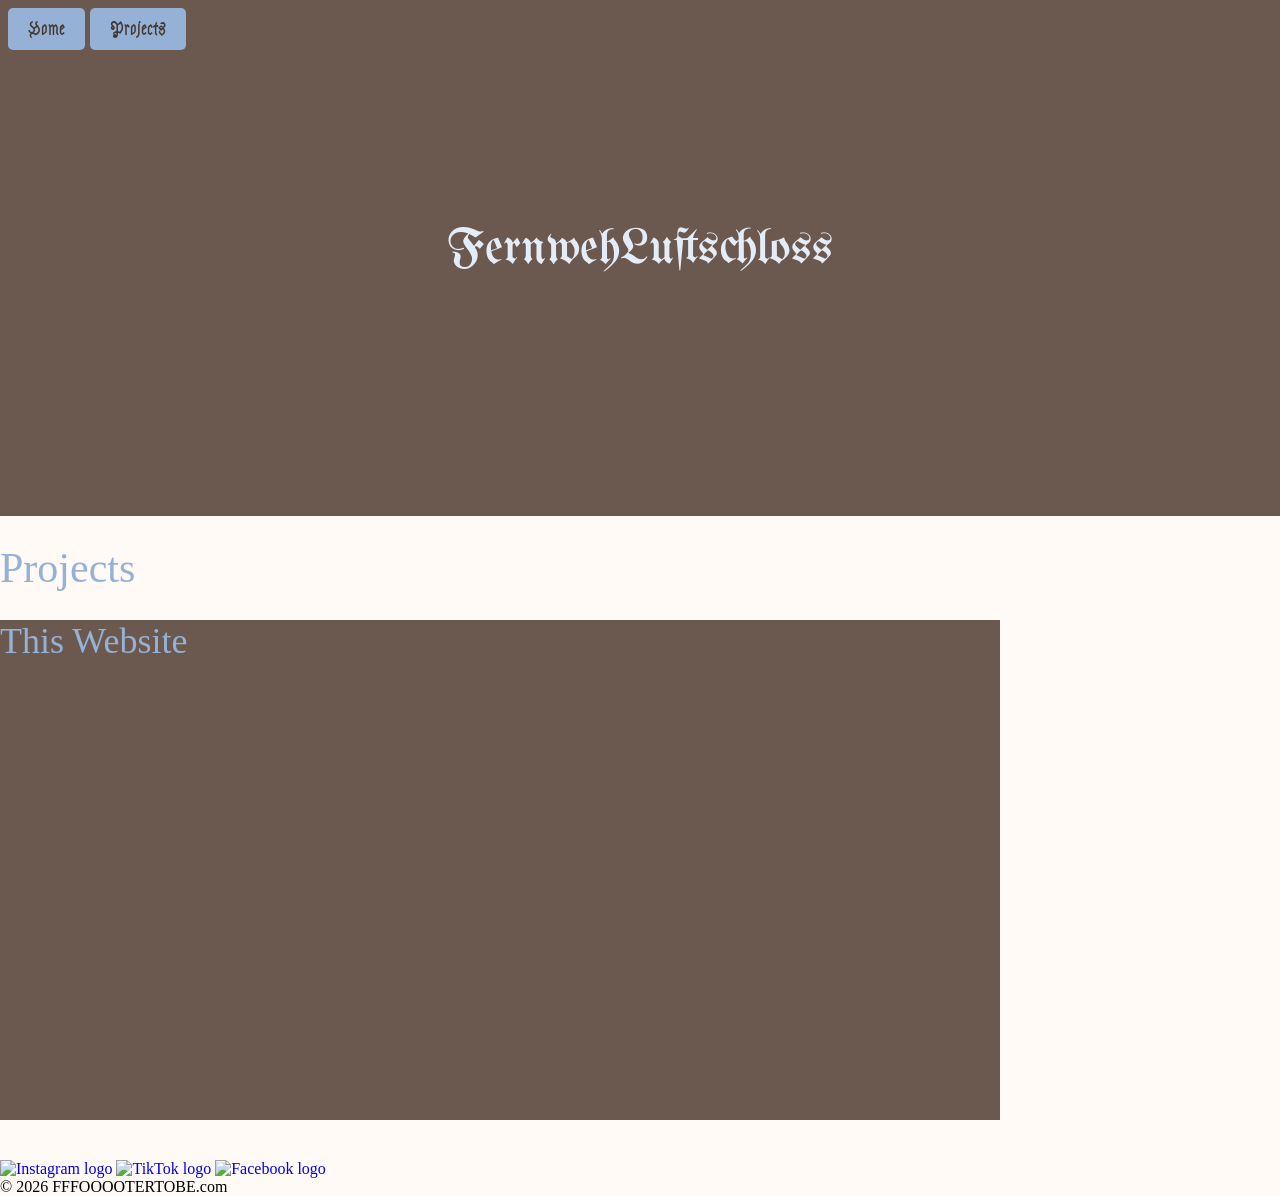
==== index.html @ 79f50e5a "html & css correction Thanks to Teacher-Sir-Man-Sir-Guy, the title is in the centre, the links are i" ====
<!DOCTYPE html>
<html lang="en">

<head>
    <meta charset="UTF-8">
    <meta name="viewport" content="width=device-width, initial-scale=1.0">
    <title>Home</title>
    <link rel="stylesheet" href="styles.css">
    <link rel="preconnect" href="https://fonts.googleapis.com">
    <link rel="preconnect" href="https://fonts.gstatic.com" crossorigin>
    <link href="https://fonts.googleapis.com/css2?family=Astloch:wght@400;700&family=UnifrakturMaguntia&display=swap"
        rel="stylesheet">
</head>

<body>
    <header class="header-container">

        <div class="page-links">
            <nav class="link-container">
                <div class="Home-link"> <a href="#">Home</a> </div>
                <div class="Projects-link"> <a href="#">Projects</a> </div>
            </nav>
        </div>
        <div class="title-header">
            FernwehLuftschloss
        </div>
    </header>

    <main>
        <h1> Projects </h1>
        <div class="container">
            <div class="item">This Website</div>

        </div>
    </main>
    <footer>
        <nav class="social-links">
            <a href="#">
                <img class="social-logo" src="./instagramlogo.png" alt="Instagram logo">
            </a>
            <a href="#">
                <img class="social-logo" src="./TiktokLogo.png" alt="TikTok logo">
            </a>
            <a href="#">
                <img class="social-logo" src="./facebooklogo.png" alt="Facebook logo">
            </a>

        </nav>
        © 2026 FFFOOOOTERTOBE.com
    </footer>
    </div>
</body>

</html>
---- styles.css ----
body {
    background: rgb(255, 250, 245);
    margin: 0px;
}

header {
    display: flex;
    /* justify-content: space-between; */
    flex-direction: column;
    font-size: 50px;
    font-family: "UnifrakturMaguntia", cursive;
    font-weight: 400;
    font-style: normal;
    color: rgb(228, 236, 247);
    padding: 8px;
}

.header-container {
    height: 500px;
    background-color: #6b594f;
}

.title-header {
    display: flex;
    justify-content: center;
    align-items: center;
    height: 80%;
}

footer {
    margin-top: 40px;
}

.container {
    display: flex;
    gap: 20px;
    flex-wrap: wrap;
}

.item {
    width: 1000px;
    height: 500px;
    background: #6b594f;
    font-size: 36px;
    color: rgb(149, 177, 213)
}

h1 {

    font-family: "MedievalSharp", cursive;
    font-weight: 400;
    font-style: normal;
    font-size: 42px;
    color: rgb(149, 177, 213)
}

.social-logo {
    width: 30px;
    height: 30px;
}

a {
    text-decoration: none;
}

.page-links a {
    background-color: rgb(149, 177, 213);
    color: #433832;
    padding: 10px 20px;
    text-decoration: none;
    border-radius: 5px;
    display: inline-block;
    transition: background-color 0.3s;
    display: flex;
    flex-direction: row;
    font-size: 18px;
    font-family: "Astloch", system-ui;
    font-weight: 700;
    font-style: normal;
}

.Home-link:hover a {
    background-color: rgb(116, 134, 166);
    color: rgb(255, 255, 255)
}

.Projects-link:hover a {
    background-color: rgb(116, 134, 166);
    color: rgb(255, 255, 255)
}

.link-container {
    display: flex;
    flex-direction: row;
    gap: 5px;
    justify-self: flex-end;

}
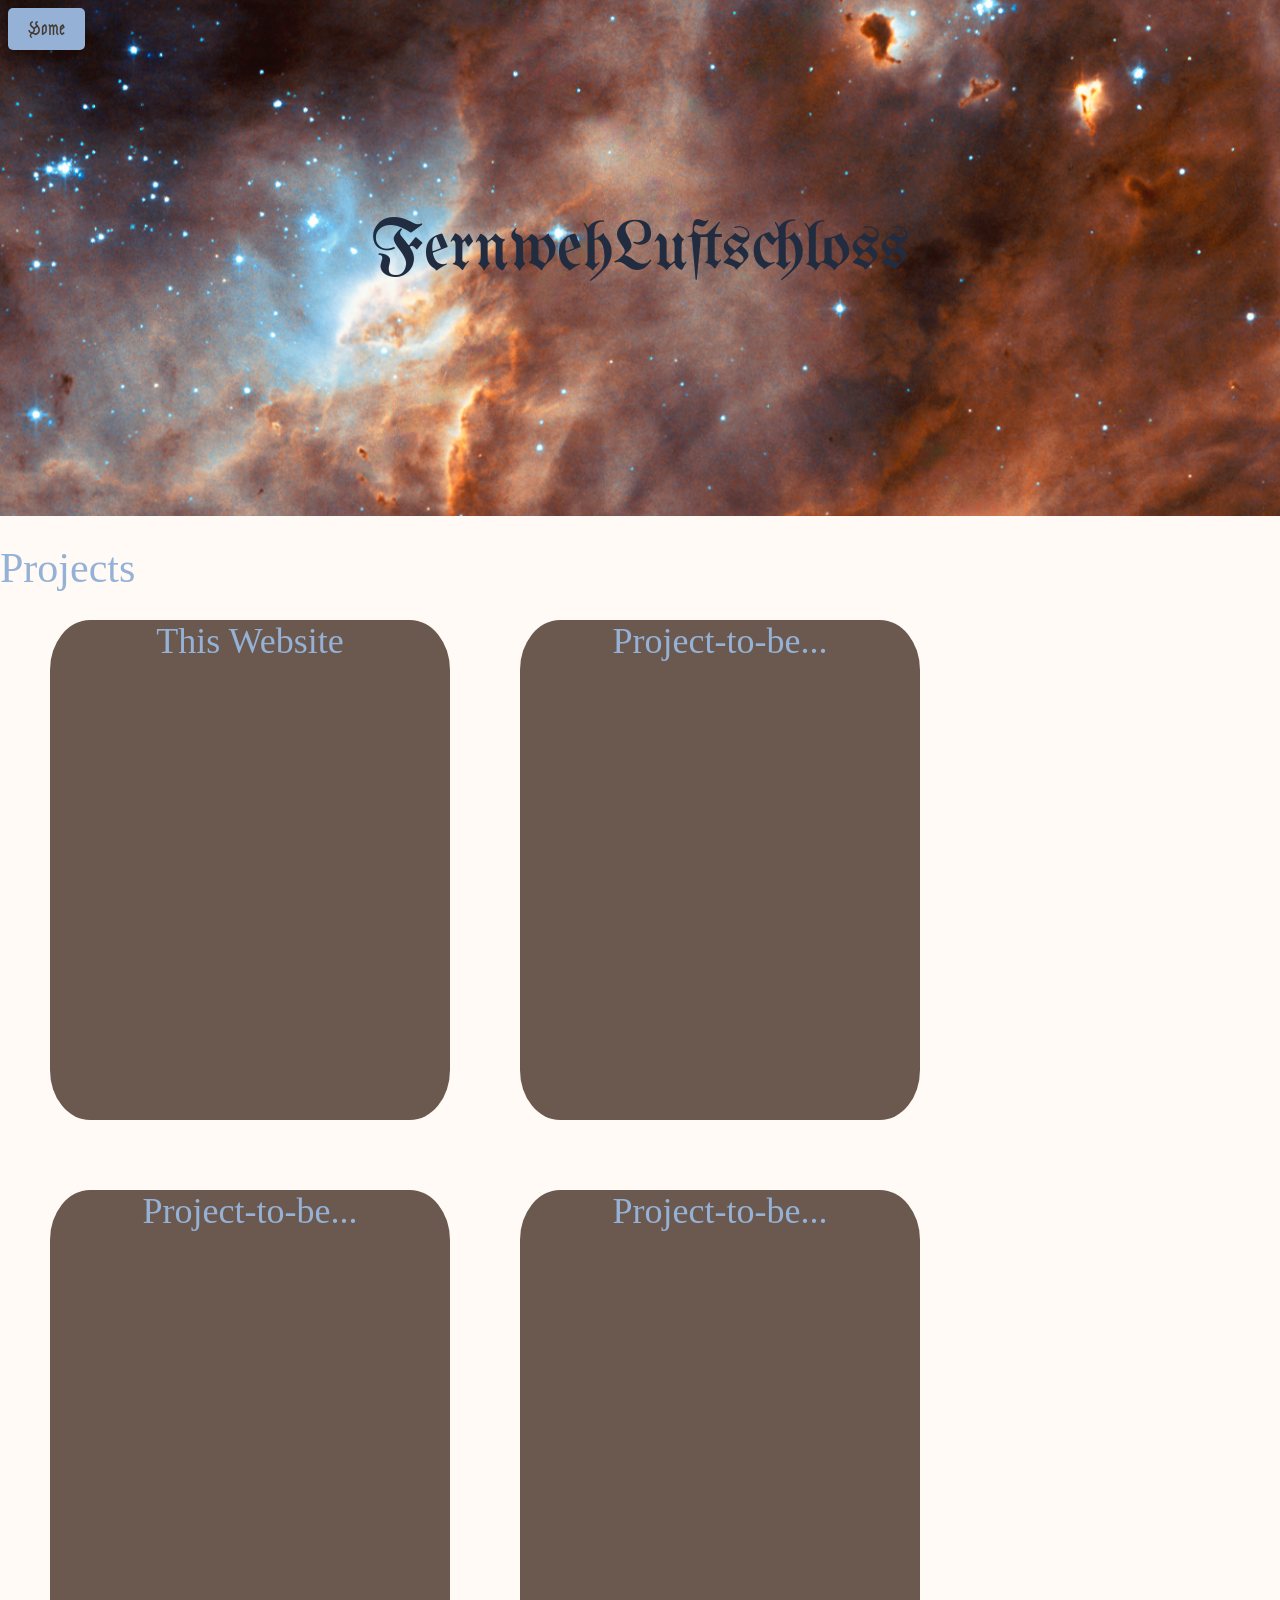
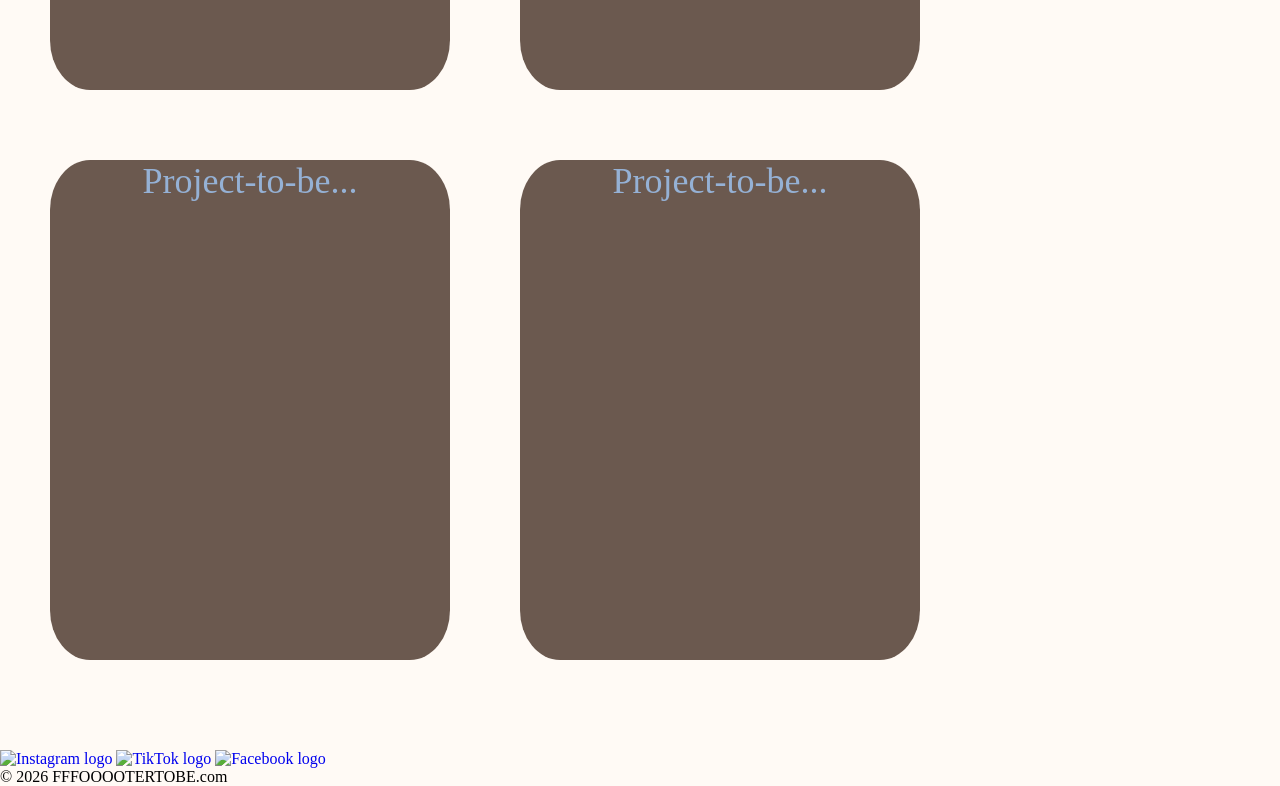
==== commit f9965ca3: "Save spot- background for header, 6 images Pre-overlay attempt save slot, basically" ====
--- a/index.html
+++ b/index.html
@@ -18,7 +18,7 @@
         <div class="page-links">
             <nav class="link-container">
                 <div class="Home-link"> <a href="#">Home</a> </div>
-                <div class="Projects-link"> <a href="#">Projects</a> </div>
+
             </nav>
         </div>
         <div class="title-header">
@@ -30,6 +30,11 @@
         <h1> Projects </h1>
         <div class="container">
             <div class="item">This Website</div>
+            <div class="item">Project-to-be...</div>
+            <div class="item">Project-to-be...</div>
+            <div class="item">Project-to-be...</div>
+            <div class="item">Project-to-be...</div>
+            <div class="item">Project-to-be...</div>
 
         </div>
     </main>
--- a/styles.css
+++ b/styles.css
@@ -7,17 +7,20 @@
     display: flex;
     /* justify-content: space-between; */
     flex-direction: column;
-    font-size: 50px;
+    font-size: 70px;
     font-family: "UnifrakturMaguntia", cursive;
     font-weight: 400;
     font-style: normal;
-    color: rgb(228, 236, 247);
+    color: rgb(34, 44, 64);
     padding: 8px;
 }
 
 .header-container {
     height: 500px;
     background-color: #6b594f;
+    background-image: url("may-12-2019-star-forming-region-n11b.jpg");
+    background-size: cover;
+    background-position: center;
 }
 
 .title-header {
@@ -38,12 +41,19 @@
 }
 
 .item {
-    width: 1000px;
+    display: flex;
+    width: 400px;
     height: 500px;
     background: #6b594f;
     font-size: 36px;
-    color: rgb(149, 177, 213)
+    color: rgb(149, 177, 213);
+    margin-left: 50px;
+    margin-bottom: 50px;
+    border-radius: 10%;
+    justify-content: center;
 }
+
+
 
 h1 {
 
@@ -84,10 +94,8 @@
     color: rgb(255, 255, 255)
 }
 
-.Projects-link:hover a {
-    background-color: rgb(116, 134, 166);
-    color: rgb(255, 255, 255)
-}
+
+
 
 .link-container {
     display: flex;
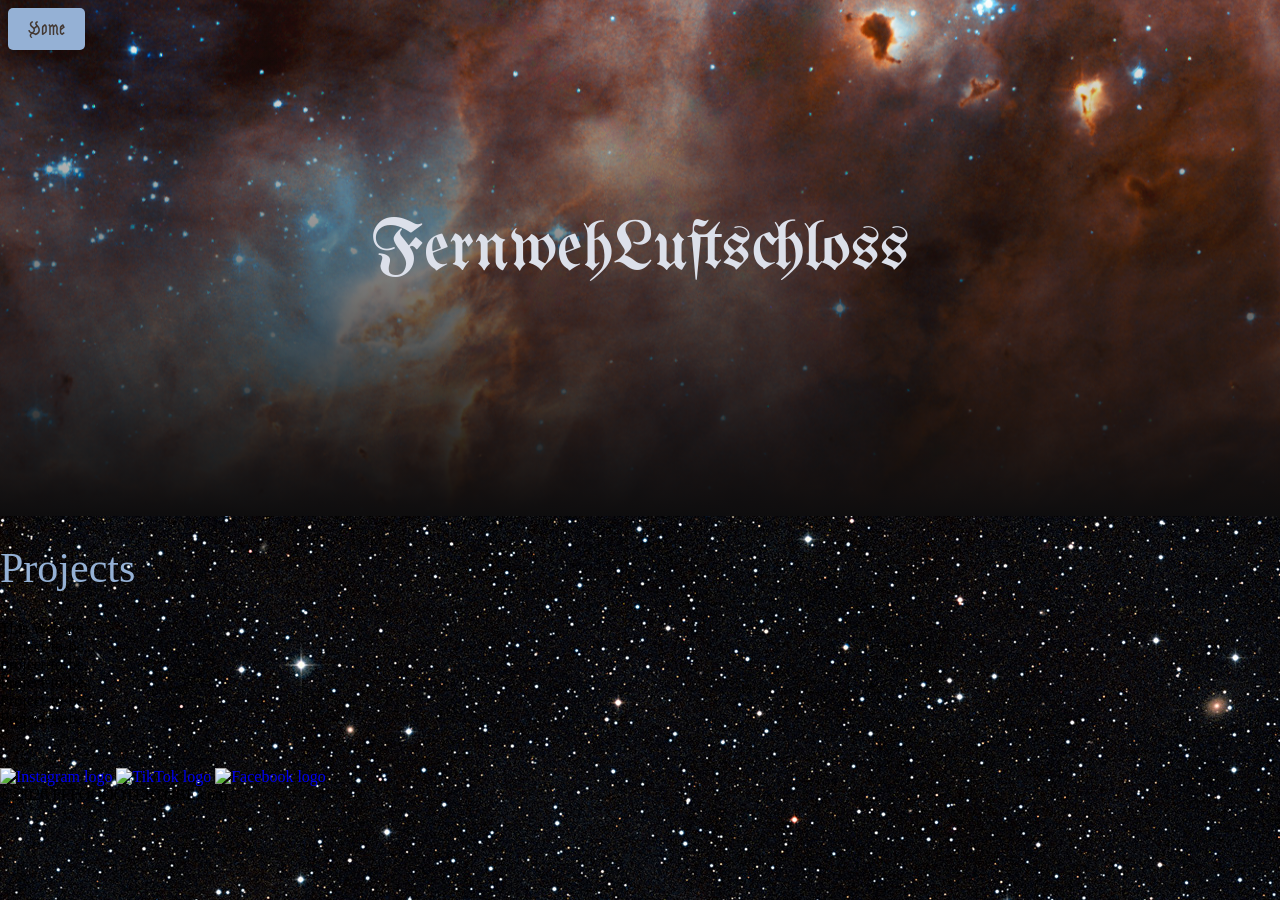
==== commit 63e53db1: "Base of Space Theme all items are now mercury, gradient is rough but ykw wtv" ====
--- a/index.html
+++ b/index.html
@@ -10,6 +10,7 @@
     <link rel="preconnect" href="https://fonts.gstatic.com" crossorigin>
     <link href="https://fonts.googleapis.com/css2?family=Astloch:wght@400;700&family=UnifrakturMaguntia&display=swap"
         rel="stylesheet">
+
 </head>
 
 <body>
@@ -28,13 +29,16 @@
 
     <main>
         <h1> Projects </h1>
+        </div>
         <div class="container">
-            <div class="item">This Website</div>
-            <div class="item">Project-to-be...</div>
-            <div class="item">Project-to-be...</div>
-            <div class="item">Project-to-be...</div>
-            <div class="item">Project-to-be...</div>
-            <div class="item">Project-to-be...</div>
+            <nav class="items">
+                <div class="item-1">This Website</div>
+                <div class="item-2">Project-to-be...</div>
+                <div class="item-3">Project-to-be...</div>
+                <div class="item-4">Project-to-be...</div>
+                <div class="item-5">Project-to-be...</div>
+                <div class="item-6">Project-to-be...</div>
+            </nav>
 
         </div>
     </main>
--- a/styles.css
+++ b/styles.css
@@ -1,5 +1,7 @@
 body {
-    background: rgb(255, 250, 245);
+    background: rgb(0, 0, 0);
+    background-image: url("Space.jpg");
+    alt: "space";
     margin: 0px;
 }
 
@@ -11,14 +13,15 @@
     font-family: "UnifrakturMaguntia", cursive;
     font-weight: 400;
     font-style: normal;
-    color: rgb(34, 44, 64);
+    color: rgb(220, 224, 234);
     padding: 8px;
 }
 
 .header-container {
     height: 500px;
     background-color: #6b594f;
-    background-image: url("may-12-2019-star-forming-region-n11b.jpg");
+    background-image: linear-gradient(to top, rgb(14, 13, 14) 0%, rgba(0, 0, 0, 0) 100%), url("may-12-2019-star-forming-region-n11b.jpg");
+    alt: "star-forming-region-n11b";
     background-size: cover;
     background-position: center;
 }
@@ -43,14 +46,18 @@
 .item {
     display: flex;
     width: 400px;
-    height: 500px;
+    height: 400px;
     background: #6b594f;
     font-size: 36px;
-    color: rgb(149, 177, 213);
+    color: rgb(255, 255, 255);
     margin-left: 50px;
     margin-bottom: 50px;
-    border-radius: 10%;
+    border-radius: 50%;
     justify-content: center;
+    align-items: center;
+    background-image: url("Mercury.png");
+    background-size: cover;
+    background-position: center;
 }
 
 
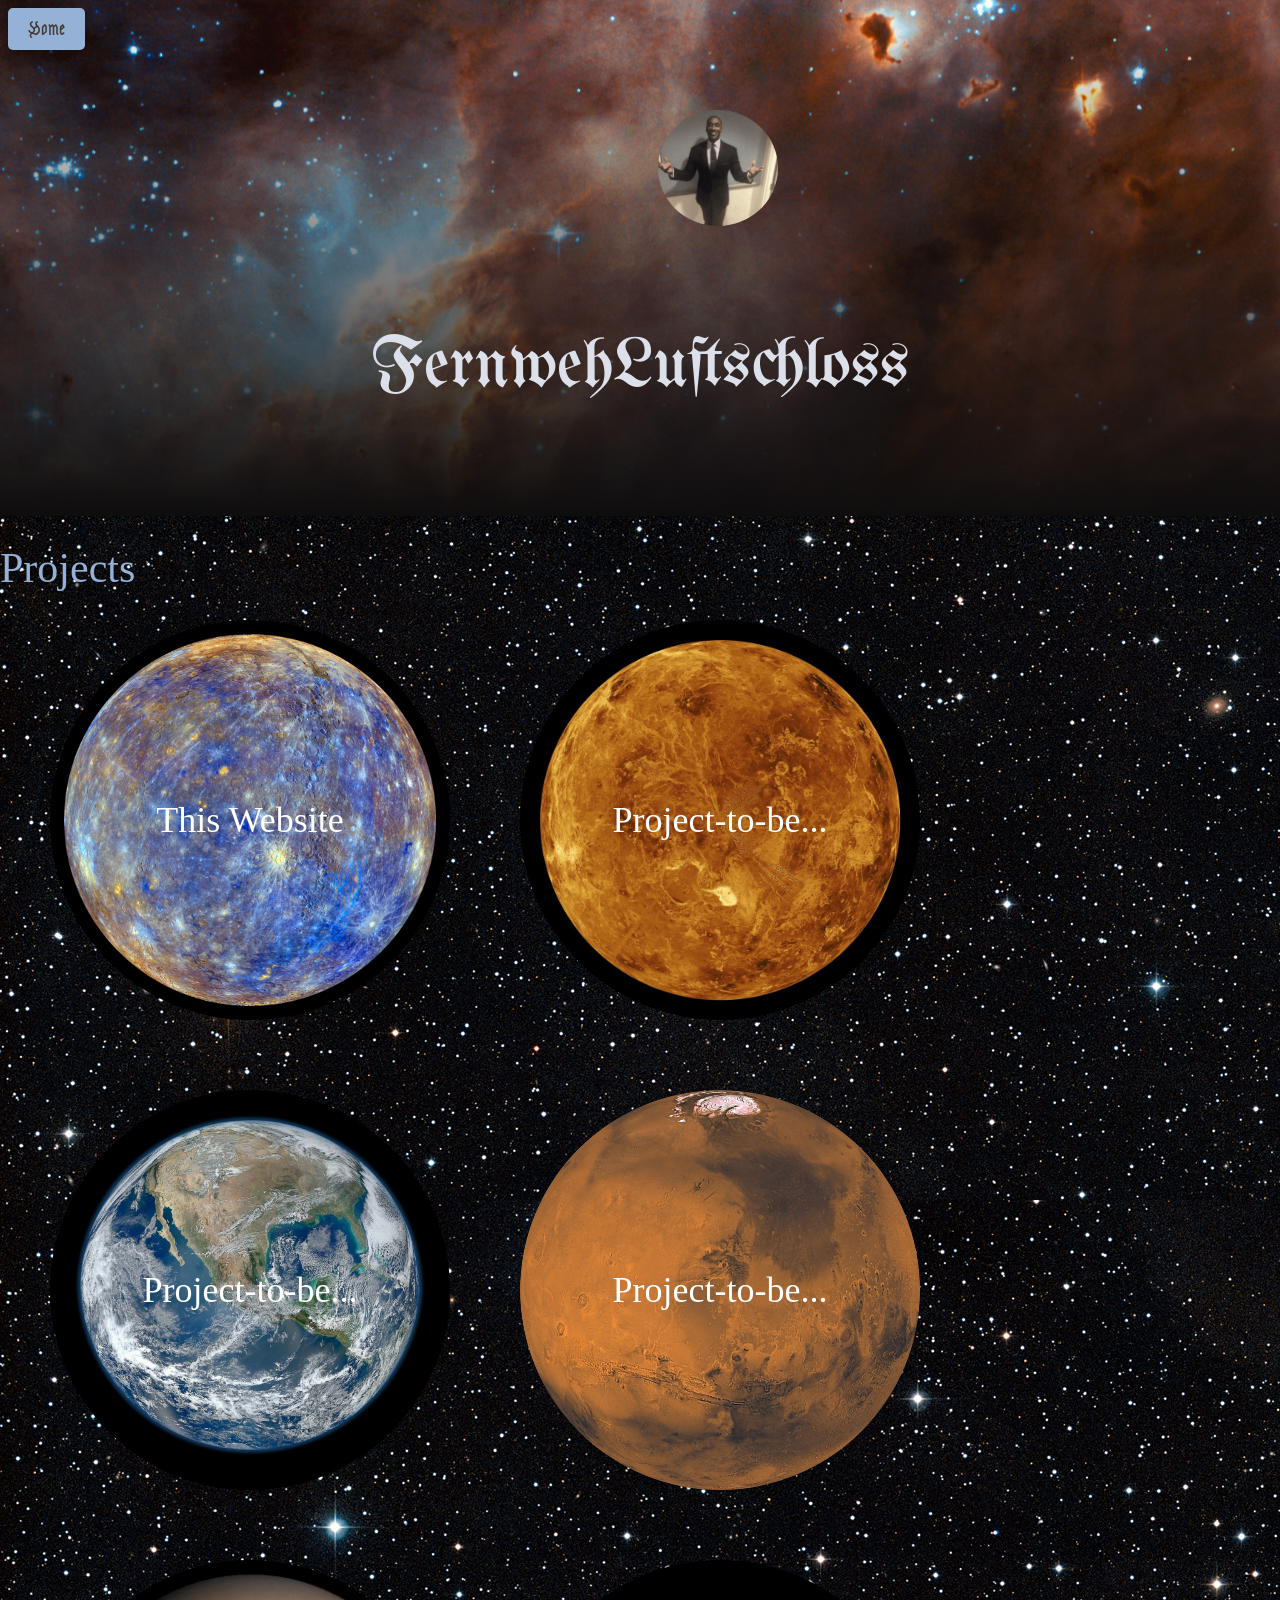
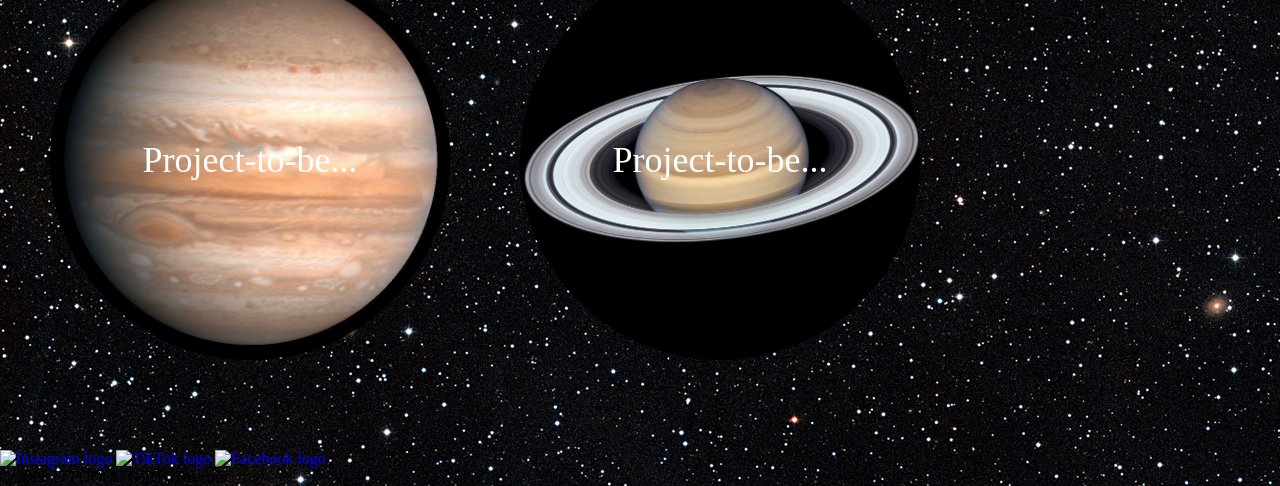
==== commit f95cb94a: "Save Spot Planets all there  need to: fix issue with centring pfp make div to do a gradient add 2nd " ====
--- a/index.html
+++ b/index.html
@@ -22,6 +22,7 @@
 
             </nav>
         </div>
+        <div class="pfp"></div>
         <div class="title-header">
             FernwehLuftschloss
         </div>
@@ -29,16 +30,15 @@
 
     <main>
         <h1> Projects </h1>
+
         </div>
         <div class="container">
-            <nav class="items">
-                <div class="item-1">This Website</div>
-                <div class="item-2">Project-to-be...</div>
-                <div class="item-3">Project-to-be...</div>
-                <div class="item-4">Project-to-be...</div>
-                <div class="item-5">Project-to-be...</div>
-                <div class="item-6">Project-to-be...</div>
-            </nav>
+            <div class="item-1">This Website</div>
+            <div class="item-2">Project-to-be...</div>
+            <div class="item-3">Project-to-be...</div>
+            <div class="item-4">Project-to-be...</div>
+            <div class="item-5">Project-to-be...</div>
+            <div class="item-6">Project-to-be...</div>
 
         </div>
     </main>
--- a/styles.css
+++ b/styles.css
@@ -26,6 +26,21 @@
     background-position: center;
 }
 
+.pfp {
+    display: flex;
+    height: 165px;
+    width: 120px;
+    border-radius: 50%;
+    text-align: center;
+    justify-content: center;
+    align-items: center;
+    background-image: url("6f4a8c45-10ad-4cfa-ac1b-8eb9cede1663.png");
+    background-size: cover;
+    background-position: center;
+    margin-left: 650px;
+    margin-top: 60px
+}
+
 .title-header {
     display: flex;
     justify-content: center;
@@ -43,24 +58,108 @@
     flex-wrap: wrap;
 }
 
-.item {
-    display: flex;
-    width: 400px;
-    height: 400px;
-    background: #6b594f;
-    font-size: 36px;
-    color: rgb(255, 255, 255);
-    margin-left: 50px;
-    margin-bottom: 50px;
-    border-radius: 50%;
-    justify-content: center;
-    align-items: center;
+.item-1 {
+    display: flex;
+    width: 400px;
+    height: 400px;
+    background: #6b594f;
+    font-size: 36px;
+    color: rgb(255, 255, 255);
+    margin-left: 50px;
+    margin-bottom: 50px;
+    border-radius: 50%;
     background-image: url("Mercury.png");
-    background-size: cover;
-    background-position: center;
-}
-
-
+    justify-content: center;
+    align-items: center;
+    background-size: cover;
+    background-position: center;
+}
+
+.item-2 {
+    display: flex;
+    width: 400px;
+    height: 400px;
+    background: #6b594f;
+    font-size: 36px;
+    color: rgb(255, 255, 255);
+    margin-left: 50px;
+    margin-bottom: 50px;
+    border-radius: 50%;
+    background-image: url("Venus.jpg");
+    justify-content: center;
+    align-items: center;
+    background-size: cover;
+    background-position: center;
+}
+
+.item-3 {
+    display: flex;
+    width: 400px;
+    height: 400px;
+    background: #6b594f;
+    font-size: 36px;
+    color: rgb(255, 255, 255);
+    margin-left: 50px;
+    margin-bottom: 50px;
+    border-radius: 50%;
+    background-image: url("Earth.jpg");
+    justify-content: center;
+    align-items: center;
+    background-size: cover;
+    background-position: center;
+}
+
+.item-4 {
+    display: flex;
+    width: 400px;
+    height: 400px;
+    background: #6b594f;
+    font-size: 36px;
+    color: rgb(255, 255, 255);
+    margin-left: 50px;
+    margin-bottom: 50px;
+    border-radius: 50%;
+    background-image: url("Mars.jpg");
+    justify-content: center;
+    align-items: center;
+    background-size: cover;
+    background-position: center;
+}
+
+.item-5 {
+    display: flex;
+    width: 400px;
+    height: 400px;
+    background: #6b594f;
+    font-size: 36px;
+    color: rgb(255, 255, 255);
+    margin-left: 50px;
+    margin-bottom: 50px;
+    border-radius: 50%;
+    background-image: url("Jupiter 2.jpg");
+    justify-content: center;
+    align-items: center;
+    background-size: cover;
+    background-position: center;
+}
+
+
+.item-6 {
+    display: flex;
+    width: 400px;
+    height: 400px;
+    background: #6b594f;
+    font-size: 36px;
+    color: rgb(255, 255, 255);
+    margin-left: 50px;
+    margin-bottom: 50px;
+    border-radius: 50%;
+    background-image: url("Saturn.jpg");
+    justify-content: center;
+    align-items: center;
+    background-size: cover;
+    background-position: center;
+}
 
 h1 {
 
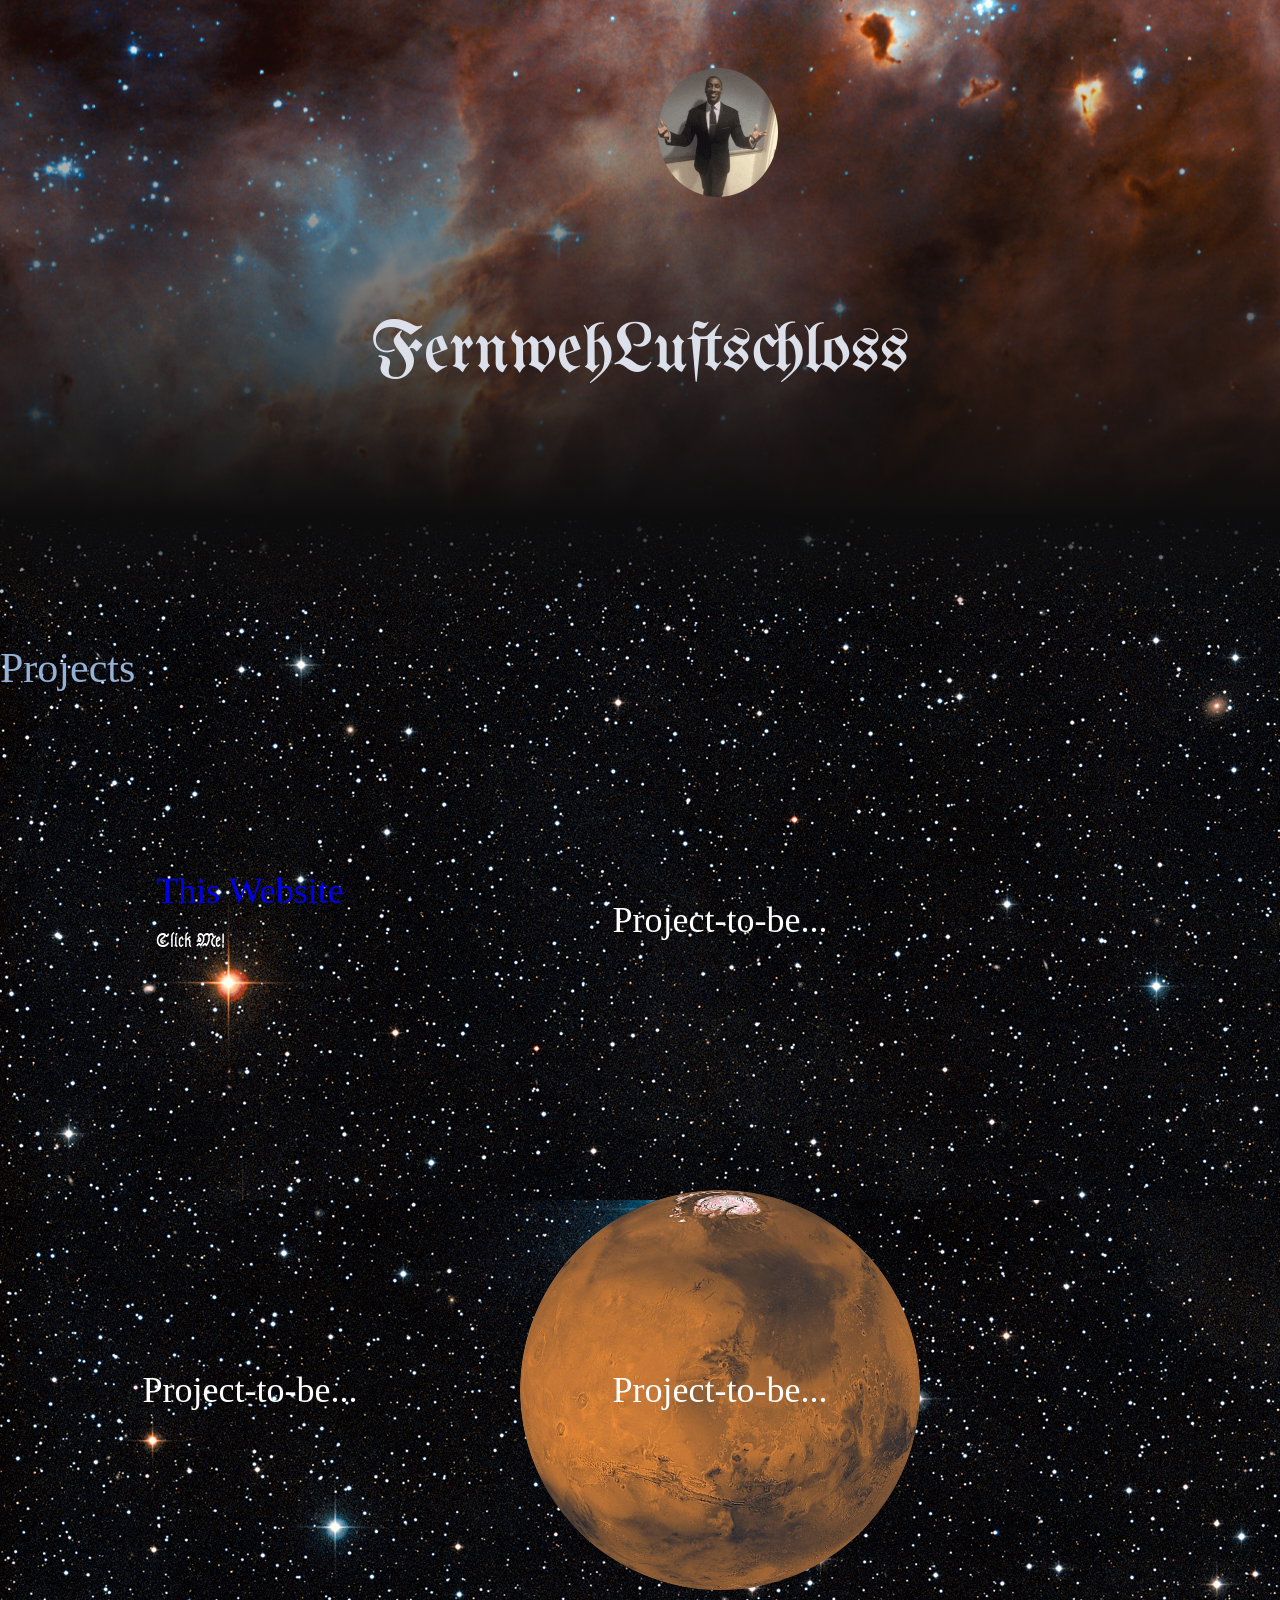
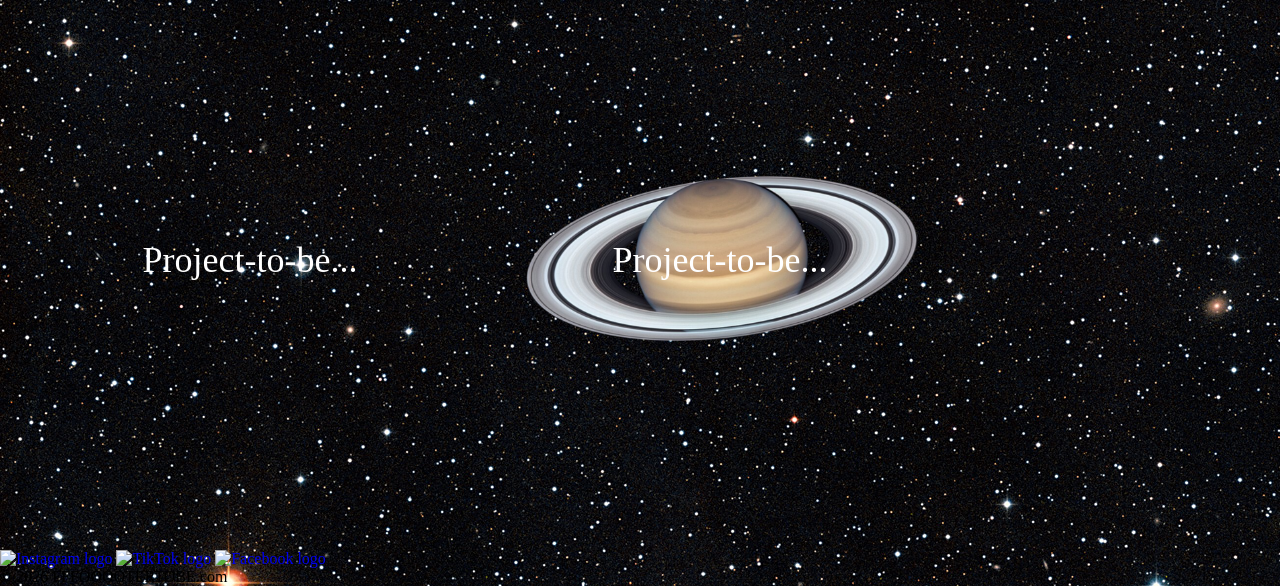
==== commit a61ad38e: "Save Slot #? STILL need to fix the responsive issue with the pfp!! WRITE REFLECTION OMGG about to ad" ====
--- a/index.html
+++ b/index.html
@@ -15,25 +15,23 @@
 
 <body>
     <header class="header-container">
-
-        <div class="page-links">
-            <nav class="link-container">
-                <div class="Home-link"> <a href="#">Home</a> </div>
-
-            </nav>
-        </div>
         <div class="pfp"></div>
         <div class="title-header">
             FernwehLuftschloss
         </div>
     </header>
-
+    <div class="div-gradient"> </div>
     <main>
         <h1> Projects </h1>
 
         </div>
         <div class="container">
-            <div class="item-1">This Website</div>
+            <div class="item-1">
+                <a href="./project-1-website.html">This Website
+                    <p>Click Me!</p>
+                </a>
+            </div>
+
             <div class="item-2">Project-to-be...</div>
             <div class="item-3">Project-to-be...</div>
             <div class="item-4">Project-to-be...</div>
--- a/styles.css
+++ b/styles.css
@@ -48,6 +48,11 @@
     height: 80%;
 }
 
+.div-gradient {
+    height: 100px;
+    background: linear-gradient(to top, rgba(0, 0, 0, 0) 0%, rgb(14, 13, 14) 100%);
+}
+
 footer {
     margin-top: 40px;
 }
@@ -62,63 +67,61 @@
     display: flex;
     width: 400px;
     height: 400px;
+    font-size: 36px;
+    color: rgb(255, 255, 255);
+    margin-left: 50px;
+    margin-bottom: 50px;
+    border-radius: 50%;
+    background-image: url("Untitled\ design\ \(1\)\ copy.png");
+    justify-content: center;
+    align-items: center;
+    background-size: cover;
+    background-position: center;
+
+}
+
+.item-2 {
+    display: flex;
+    width: 400px;
+    height: 400px;
+    font-size: 36px;
+    color: rgb(255, 255, 255);
+    margin-left: 50px;
+    margin-bottom: 50px;
+    border-radius: 50%;
+    background-image: url("Planets\ copy.png");
+    justify-content: center;
+    align-items: center;
+    background-size: cover;
+    background-position: center;
+}
+
+.item-3 {
+    display: flex;
+    width: 400px;
+    height: 400px;
+    font-size: 36px;
+    color: rgb(255, 255, 255);
+    margin-left: 50px;
+    margin-bottom: 50px;
+    border-radius: 50%;
+    background-image: url("Planets.png");
+    justify-content: center;
+    align-items: center;
+    background-size: cover;
+    background-position: center;
+}
+
+.item-4 {
+    display: flex;
+    width: 400px;
+    height: 400px;
     background: #6b594f;
     font-size: 36px;
     color: rgb(255, 255, 255);
     margin-left: 50px;
     margin-bottom: 50px;
     border-radius: 50%;
-    background-image: url("Mercury.png");
-    justify-content: center;
-    align-items: center;
-    background-size: cover;
-    background-position: center;
-}
-
-.item-2 {
-    display: flex;
-    width: 400px;
-    height: 400px;
-    background: #6b594f;
-    font-size: 36px;
-    color: rgb(255, 255, 255);
-    margin-left: 50px;
-    margin-bottom: 50px;
-    border-radius: 50%;
-    background-image: url("Venus.jpg");
-    justify-content: center;
-    align-items: center;
-    background-size: cover;
-    background-position: center;
-}
-
-.item-3 {
-    display: flex;
-    width: 400px;
-    height: 400px;
-    background: #6b594f;
-    font-size: 36px;
-    color: rgb(255, 255, 255);
-    margin-left: 50px;
-    margin-bottom: 50px;
-    border-radius: 50%;
-    background-image: url("Earth.jpg");
-    justify-content: center;
-    align-items: center;
-    background-size: cover;
-    background-position: center;
-}
-
-.item-4 {
-    display: flex;
-    width: 400px;
-    height: 400px;
-    background: #6b594f;
-    font-size: 36px;
-    color: rgb(255, 255, 255);
-    margin-left: 50px;
-    margin-bottom: 50px;
-    border-radius: 50%;
     background-image: url("Mars.jpg");
     justify-content: center;
     align-items: center;
@@ -130,13 +133,12 @@
     display: flex;
     width: 400px;
     height: 400px;
-    background: #6b594f;
-    font-size: 36px;
-    color: rgb(255, 255, 255);
-    margin-left: 50px;
-    margin-bottom: 50px;
-    border-radius: 50%;
-    background-image: url("Jupiter 2.jpg");
+    font-size: 36px;
+    color: rgb(255, 255, 255);
+    margin-left: 50px;
+    margin-bottom: 50px;
+    border-radius: 50%;
+    background-image: url("Untitled\ design\ \(1\).png");
     justify-content: center;
     align-items: center;
     background-size: cover;
@@ -148,13 +150,12 @@
     display: flex;
     width: 400px;
     height: 400px;
-    background: #6b594f;
-    font-size: 36px;
-    color: rgb(255, 255, 255);
-    margin-left: 50px;
-    margin-bottom: 50px;
-    border-radius: 50%;
-    background-image: url("Saturn.jpg");
+    font-size: 36px;
+    color: rgb(255, 255, 255);
+    margin-left: 50px;
+    margin-bottom: 50px;
+    border-radius: 50%;
+    background-image: url("Planets\ copy\ 2.png");
     justify-content: center;
     align-items: center;
     background-size: cover;
@@ -168,6 +169,14 @@
     font-style: normal;
     font-size: 42px;
     color: rgb(149, 177, 213)
+}
+
+p {
+    font-family: "Astloch", system-ui;
+    font-weight: 700;
+    font-style: normal;
+    font-size: 18px;
+    color: rgb(255, 255, 255);
 }
 
 .social-logo {
@@ -197,7 +206,6 @@
 
 .Home-link:hover a {
     background-color: rgb(116, 134, 166);
-    color: rgb(255, 255, 255)
 }
 
 
@@ -209,4 +217,19 @@
     gap: 5px;
     justify-self: flex-end;
 
+}
+
+
+
+a:visited {
+    color: rgb(255, 255, 255);
+}
+
+a:hover {
+    color: rgb(0, 0, 0);
+}
+
+
+a:active {
+    color: rgb(255, 255, 255);
 }
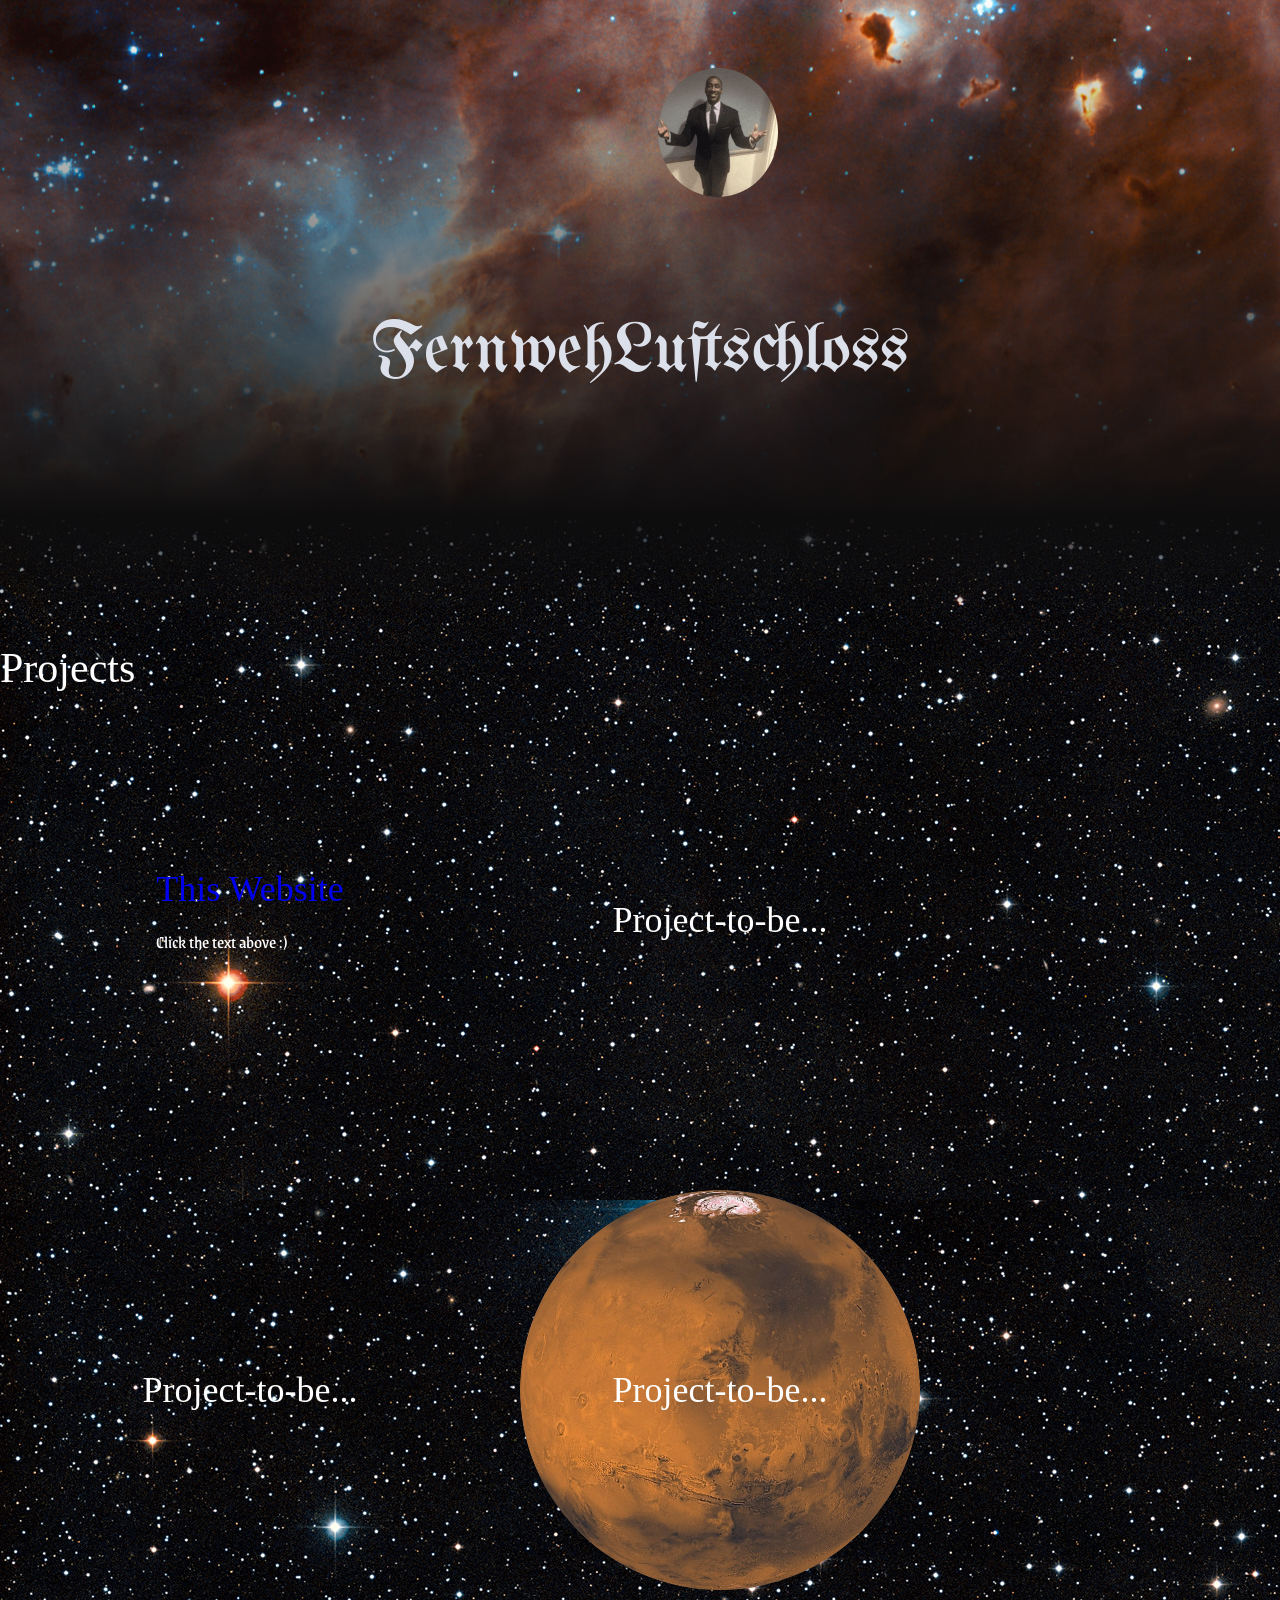
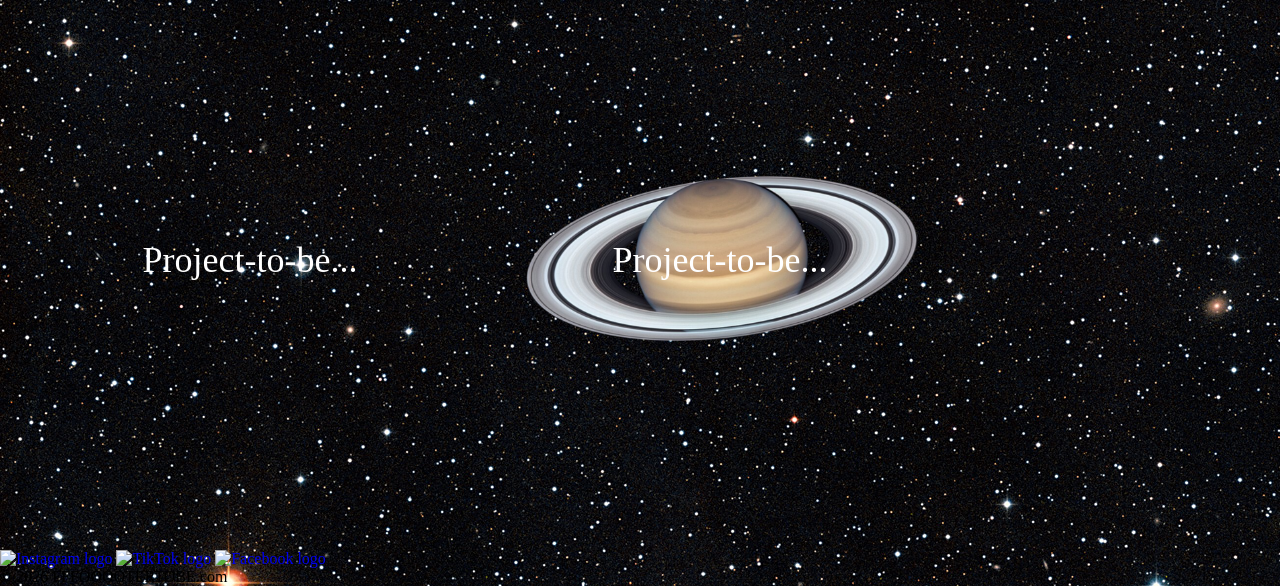
==== commit 80829a87: "New page done SO, we need to do the pfp... STILL.. And the reflection will be copied from my docs as" ====
--- a/index.html
+++ b/index.html
@@ -8,7 +8,8 @@
     <link rel="stylesheet" href="styles.css">
     <link rel="preconnect" href="https://fonts.googleapis.com">
     <link rel="preconnect" href="https://fonts.gstatic.com" crossorigin>
-    <link href="https://fonts.googleapis.com/css2?family=Astloch:wght@400;700&family=UnifrakturMaguntia&display=swap"
+    <link
+        href="https://fonts.googleapis.com/css2?family=Astloch:wght@400;700&family=Grenze+Gotisch:wght@100..900&family=UnifrakturMaguntia&display=swap"
         rel="stylesheet">
 
 </head>
@@ -28,7 +29,7 @@
         <div class="container">
             <div class="item-1">
                 <a href="./project-1-website.html">This Website
-                    <p>Click Me!</p>
+                    <p>Click the text above :)</p>
                 </a>
             </div>
 
--- a/styles.css
+++ b/styles.css
@@ -26,6 +26,15 @@
     background-position: center;
 }
 
+.header-container-2 {
+    height: 250px;
+    background-color: #6b594f;
+    background-image: linear-gradient(to top, rgb(14, 13, 14) 0%, rgba(0, 0, 0, 0) 100%), url("may-12-2019-star-forming-region-n11b.jpg");
+    alt: "star-forming-region-n11b";
+    background-size: cover;
+    background-position: center;
+}
+
 .pfp {
     display: flex;
     height: 165px;
@@ -162,22 +171,37 @@
     background-position: center;
 }
 
+.item-7 {
+    display: flex;
+    flex-direction: column;
+    width: 100%;
+    height: 400px;
+    font-size: 36px;
+    color: rgb(255, 255, 255);
+    margin-bottom: 50px;
+    background-image: url("31march2012.jpg");
+    justify-content: center;
+    align-items: center;
+    background-size: cover;
+}
+
 h1 {
 
     font-family: "MedievalSharp", cursive;
     font-weight: 400;
     font-style: normal;
     font-size: 42px;
-    color: rgb(149, 177, 213)
+    color: rgb(255, 255, 255)
 }
 
 p {
-    font-family: "Astloch", system-ui;
-    font-weight: 700;
+    font-family: "Grenze Gotisch", serif;
+    font-weight: 400;
     font-style: normal;
     font-size: 18px;
     color: rgb(255, 255, 255);
 }
+
 
 .social-logo {
     width: 30px;
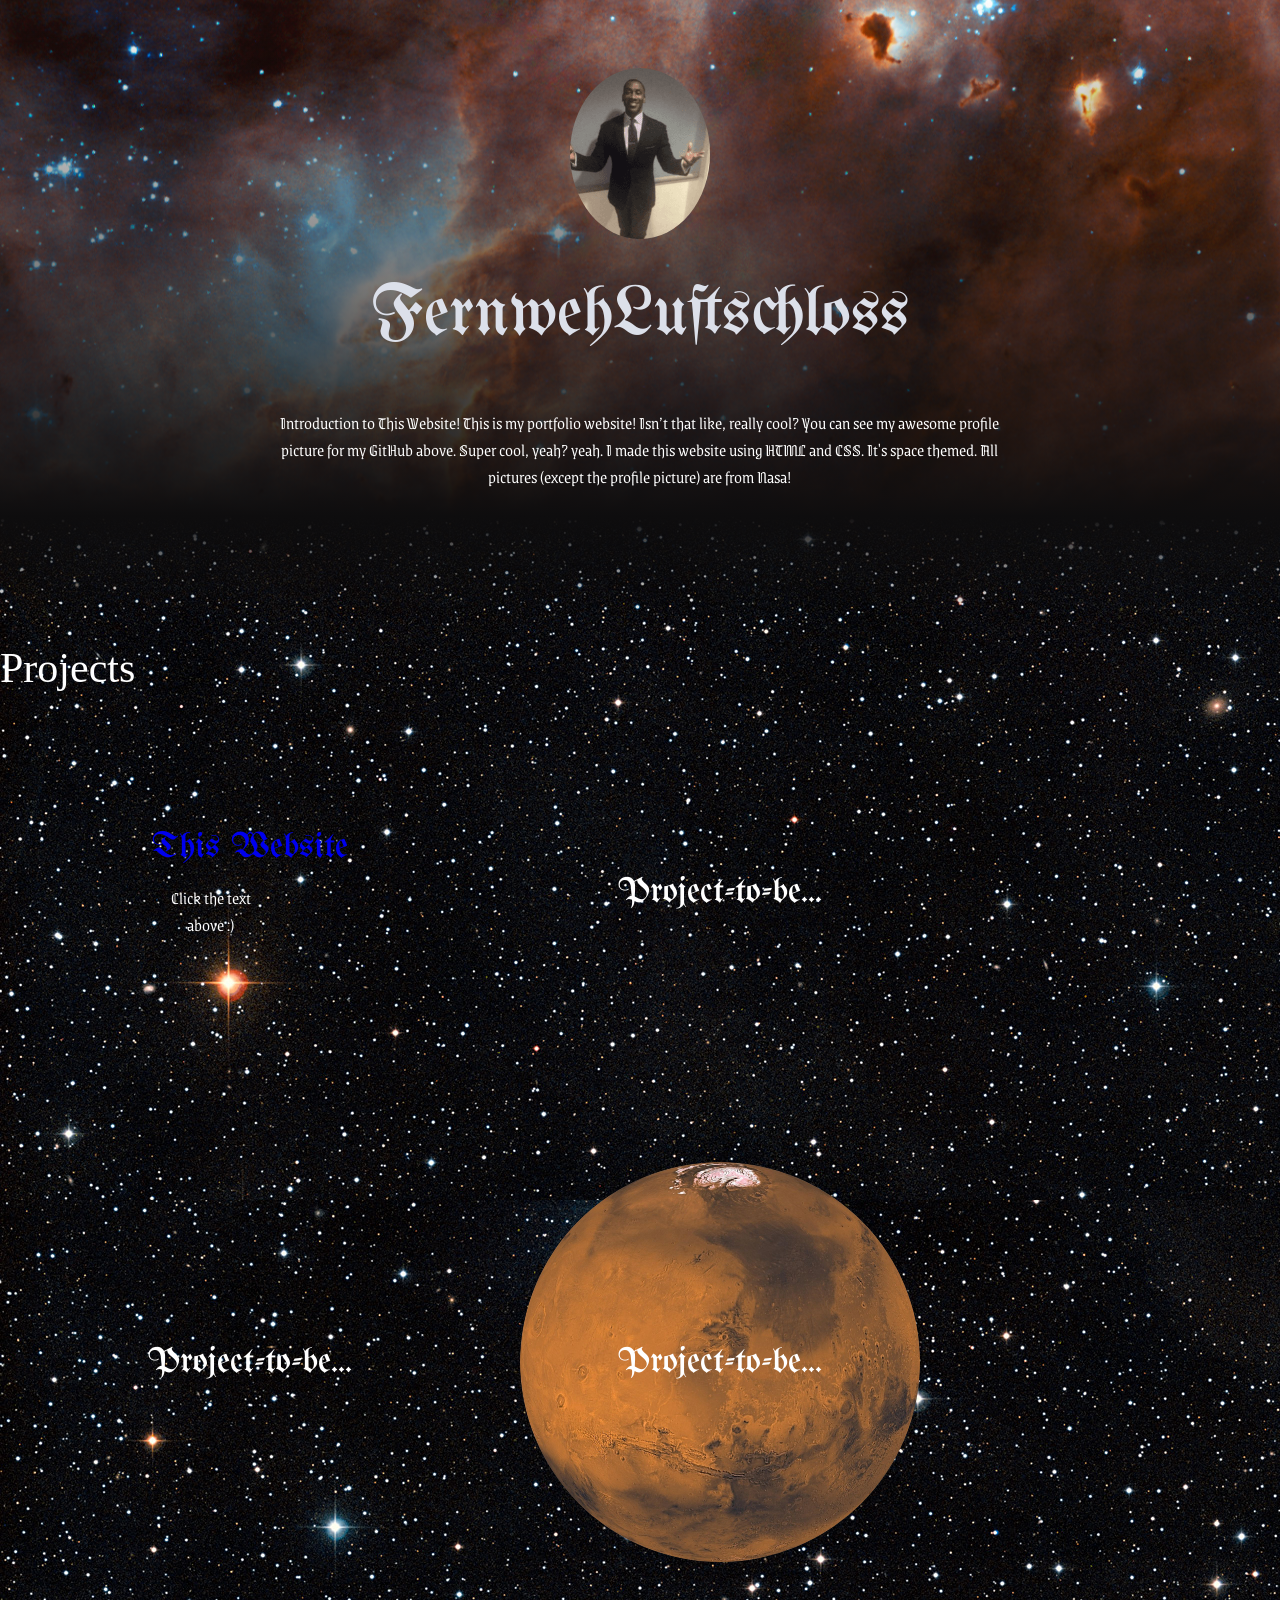
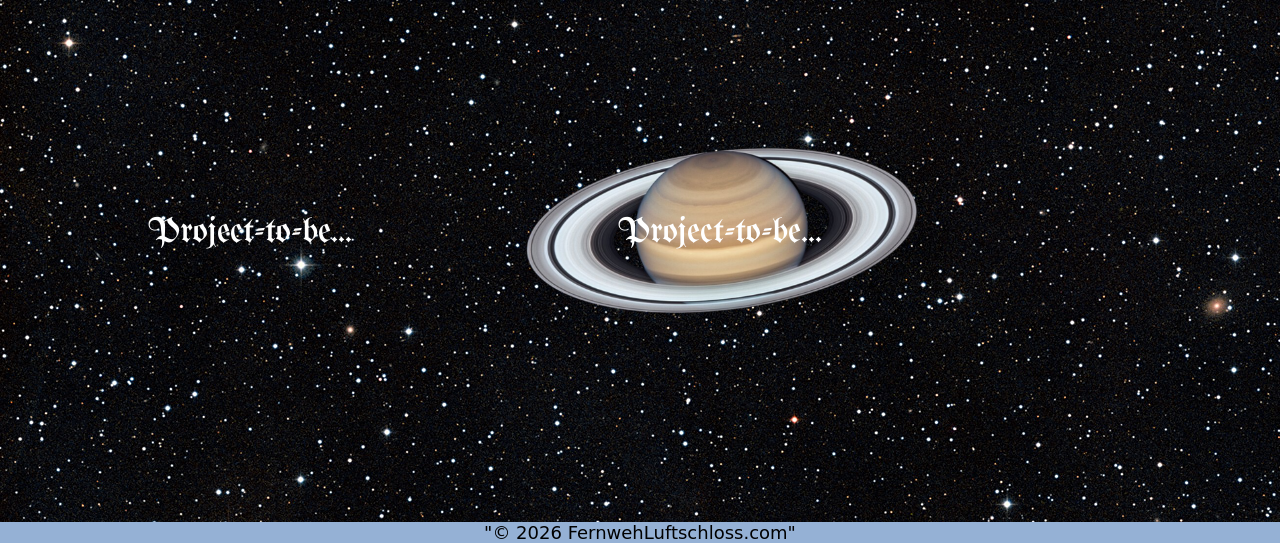
==== commit 9002ef3a: "Turn-In Turn-in ready!" ====
--- a/index.html
+++ b/index.html
@@ -20,6 +20,12 @@
         <div class="title-header">
             FernwehLuftschloss
         </div>
+        <p>Introduction to This Website!
+            This is my portfolio website! Isn’t that like, really cool? You can see my awesome profile picture for
+            my
+            GitHub above. Super cool, yeah? yeah. I made this website using HTML and CSS. It's space themed. All
+            pictures (except the profile picture) are from Nasa!
+        </p>
     </header>
     <div class="div-gradient"> </div>
     <main>
@@ -40,23 +46,10 @@
             <div class="item-6">Project-to-be...</div>
 
         </div>
+        <footer>
+            <div>"© 2026 FernwehLuftschloss.com"</div>
+        </footer>
     </main>
-    <footer>
-        <nav class="social-links">
-            <a href="#">
-                <img class="social-logo" src="./instagramlogo.png" alt="Instagram logo">
-            </a>
-            <a href="#">
-                <img class="social-logo" src="./TiktokLogo.png" alt="TikTok logo">
-            </a>
-            <a href="#">
-                <img class="social-logo" src="./facebooklogo.png" alt="Facebook logo">
-            </a>
-
-        </nav>
-        © 2026 FFFOOOOTERTOBE.com
-    </footer>
-    </div>
 </body>
 
 </html>
--- a/styles.css
+++ b/styles.css
@@ -37,16 +37,14 @@
 
 .pfp {
     display: flex;
-    height: 165px;
-    width: 120px;
-    border-radius: 50%;
-    text-align: center;
-    justify-content: center;
-    align-items: center;
+    height: 90%;
+    width: 11%;
+    border-radius: 50%;
+    justify-content: center;
+    align-self: center;
     background-image: url("6f4a8c45-10ad-4cfa-ac1b-8eb9cede1663.png");
     background-size: cover;
     background-position: center;
-    margin-left: 650px;
     margin-top: 60px
 }
 
@@ -64,6 +62,15 @@
 
 footer {
     margin-top: 40px;
+    display: flex;
+    justify-content: center;
+    align-items: center;
+    font-family: "Astloch", system-ui;
+    font-weight: 400;
+    font-style: normal;
+    font-size: 18px;
+    color: rgb(0, 0, 0);
+    background-color: rgb(149, 177, 213);
 }
 
 .container {
@@ -86,6 +93,9 @@
     align-items: center;
     background-size: cover;
     background-position: center;
+    font-family: "UnifrakturMaguntia", cursive;
+    font-weight: 400;
+    font-style: normal;
 
 }
 
@@ -103,6 +113,9 @@
     align-items: center;
     background-size: cover;
     background-position: center;
+    font-family: "UnifrakturMaguntia", cursive;
+    font-weight: 400;
+    font-style: normal;
 }
 
 .item-3 {
@@ -119,6 +132,9 @@
     align-items: center;
     background-size: cover;
     background-position: center;
+    font-family: "UnifrakturMaguntia", cursive;
+    font-weight: 400;
+    font-style: normal;
 }
 
 .item-4 {
@@ -136,6 +152,9 @@
     align-items: center;
     background-size: cover;
     background-position: center;
+    font-family: "UnifrakturMaguntia", cursive;
+    font-weight: 400;
+    font-style: normal;
 }
 
 .item-5 {
@@ -152,6 +171,9 @@
     align-items: center;
     background-size: cover;
     background-position: center;
+    font-family: "UnifrakturMaguntia", cursive;
+    font-weight: 400;
+    font-style: normal;
 }
 
 
@@ -169,17 +191,22 @@
     align-items: center;
     background-size: cover;
     background-position: center;
-}
-
-.item-7 {
+    font-family: "UnifrakturMaguntia", cursive;
+    font-weight: 400;
+    font-style: normal;
+}
+
+
+
+.container-2 {
     display: flex;
     flex-direction: column;
     width: 100%;
-    height: 400px;
-    font-size: 36px;
-    color: rgb(255, 255, 255);
-    margin-bottom: 50px;
-    background-image: url("31march2012.jpg");
+    height: 100%;
+    font-size: 36px;
+    color: rgb(255, 255, 255);
+    margin-bottom: 50px;
+    background-image: url("Orion.Sword.jpg");
     justify-content: center;
     align-items: center;
     background-size: cover;
@@ -191,17 +218,38 @@
     font-weight: 400;
     font-style: normal;
     font-size: 42px;
-    color: rgb(255, 255, 255)
-}
+    color: rgb(255, 255, 255);
+    margin-bottom: 0px;
+}
+
 
 p {
+    display: flex;
+    flex-direction: column;
     font-family: "Grenze Gotisch", serif;
-    font-weight: 400;
+    font-optical-sizing: auto;
+    font-weight: 300;
     font-style: normal;
     font-size: 18px;
     color: rgb(255, 255, 255);
-}
-
+    align-self: center;
+    text-align: center;
+    width: 60%;
+}
+
+.reflection-para {
+    display: flex;
+    flex-direction: column;
+    font-family: "Grenze Gotisch", serif;
+    font-optical-sizing: auto;
+    font-weight: 300;
+    font-style: normal;
+    font-size: 18px;
+    color: rgb(255, 255, 255);
+    align-self: center;
+    text-align: center;
+    width: 100%;
+}
 
 .social-logo {
     width: 30px;
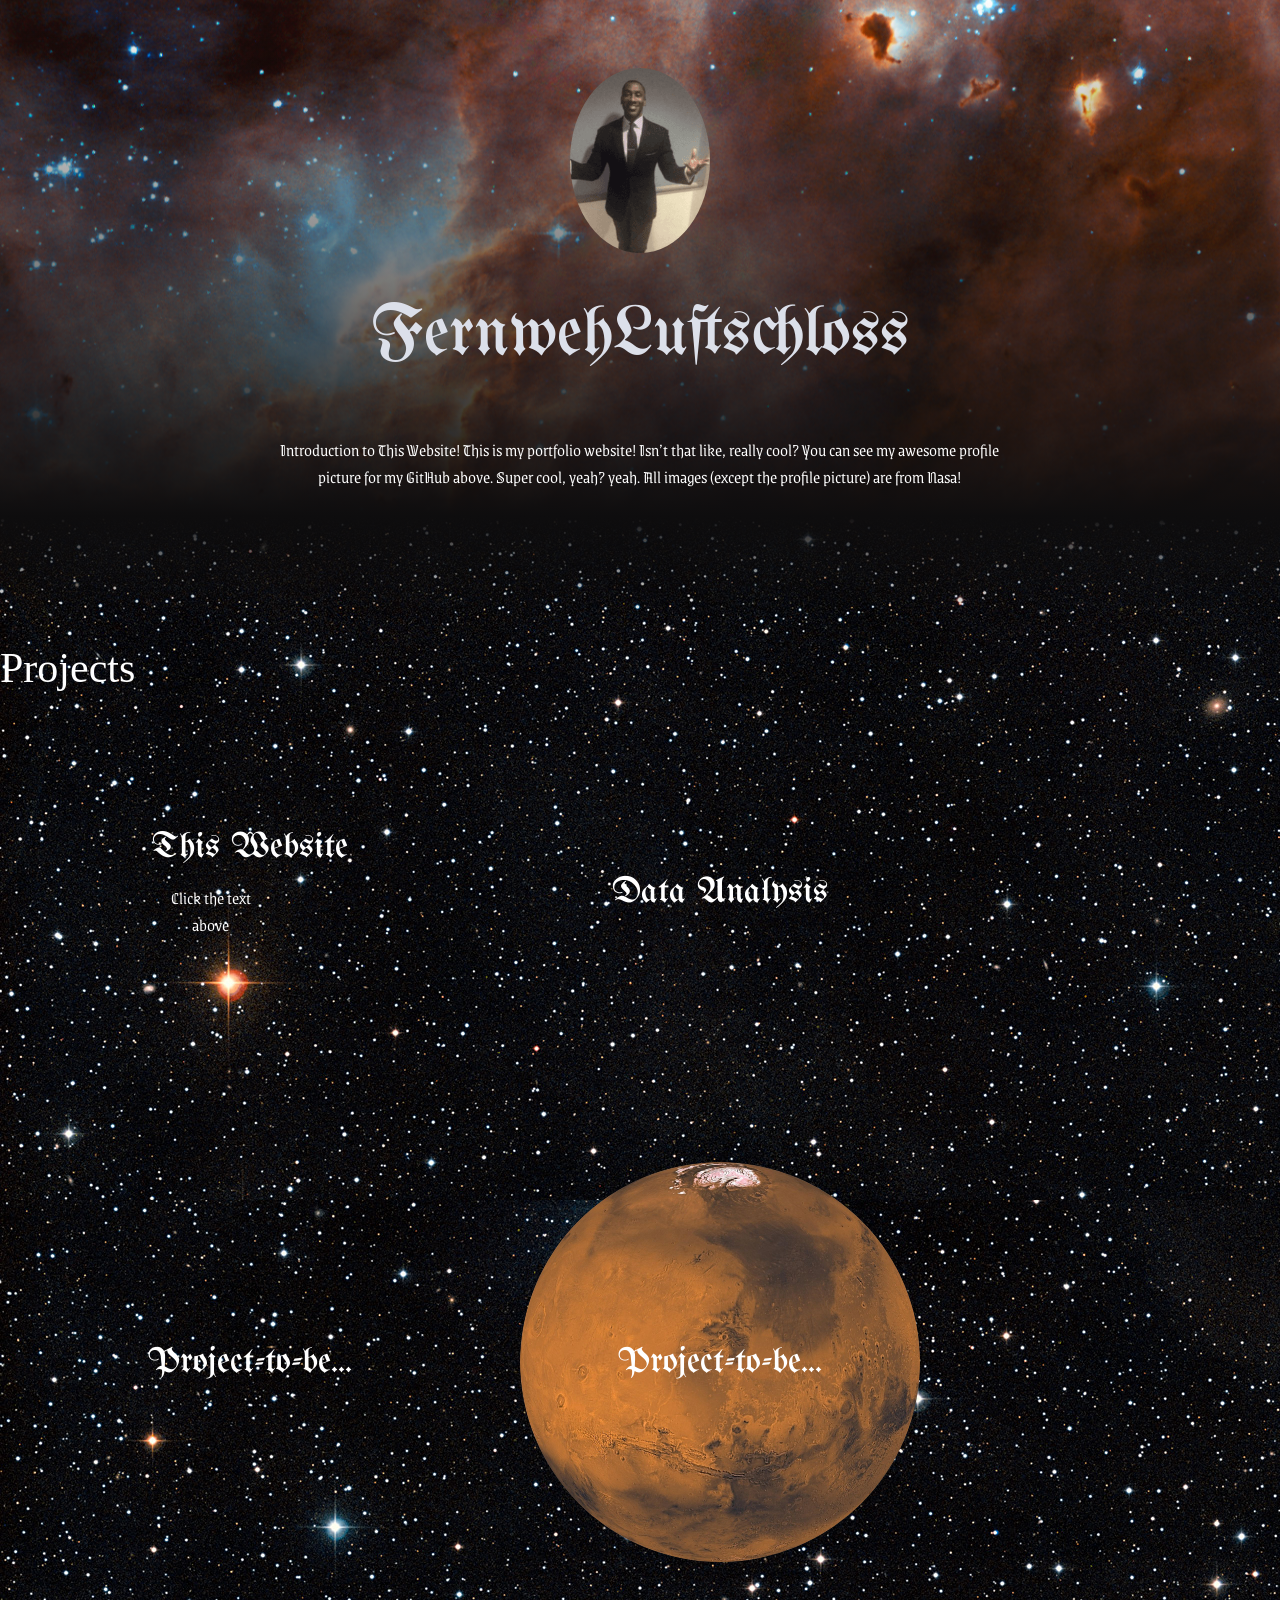
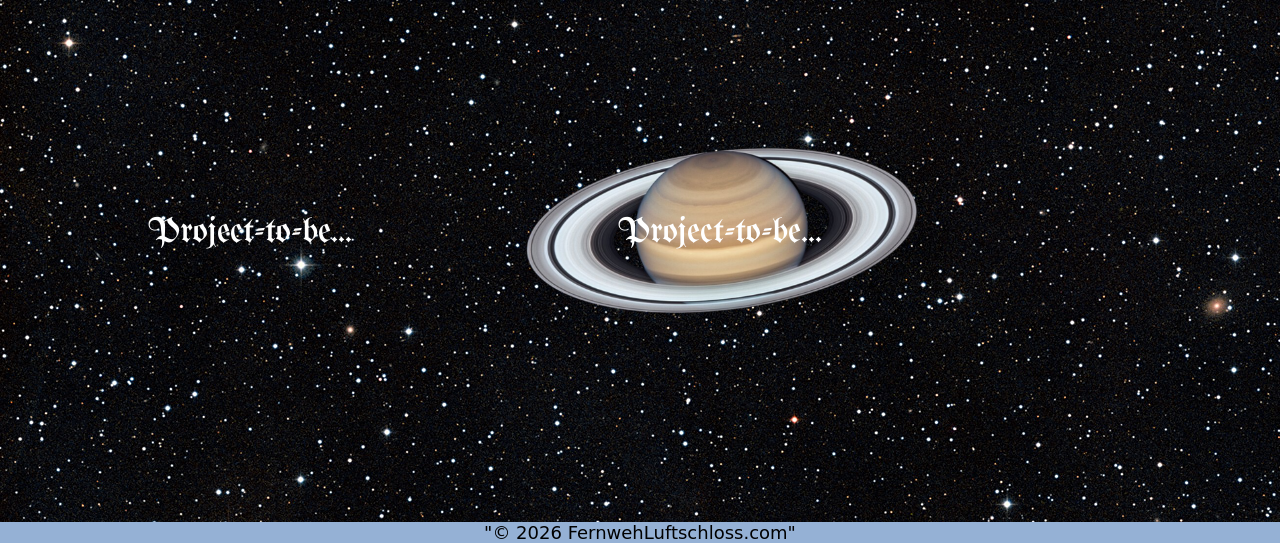
==== commit 7994ff19: "Dashboard." ====
--- a/index.html
+++ b/index.html
@@ -23,8 +23,8 @@
         <p>Introduction to This Website!
             This is my portfolio website! Isn’t that like, really cool? You can see my awesome profile picture for
             my
-            GitHub above. Super cool, yeah? yeah. I made this website using HTML and CSS. It's space themed. All
-            pictures (except the profile picture) are from Nasa!
+            GitHub above. Super cool, yeah? yeah. All
+            images (except the profile picture) are from Nasa!
         </p>
     </header>
     <div class="div-gradient"> </div>
@@ -35,11 +35,13 @@
         <div class="container">
             <div class="item-1">
                 <a href="./project-1-website.html">This Website
-                    <p>Click the text above :)</p>
+                    <p>Click the text above</p>
                 </a>
             </div>
 
-            <div class="item-2">Project-to-be...</div>
+            <div class="item-2">
+                <a href="./project-2-website.html">Data Analysis</a>
+            </div>
             <div class="item-3">Project-to-be...</div>
             <div class="item-4">Project-to-be...</div>
             <div class="item-5">Project-to-be...</div>
--- a/styles.css
+++ b/styles.css
@@ -291,7 +291,9 @@
 
 }
 
-
+a:link {
+    color: rgb(255, 255, 255);
+}
 
 a:visited {
     color: rgb(255, 255, 255);
@@ -304,4 +306,10 @@
 
 a:active {
     color: rgb(255, 255, 255);
+}
+
+.dashboard-iframe {
+    width: 100%;
+    height: 600px;
+    border: none;
 }
